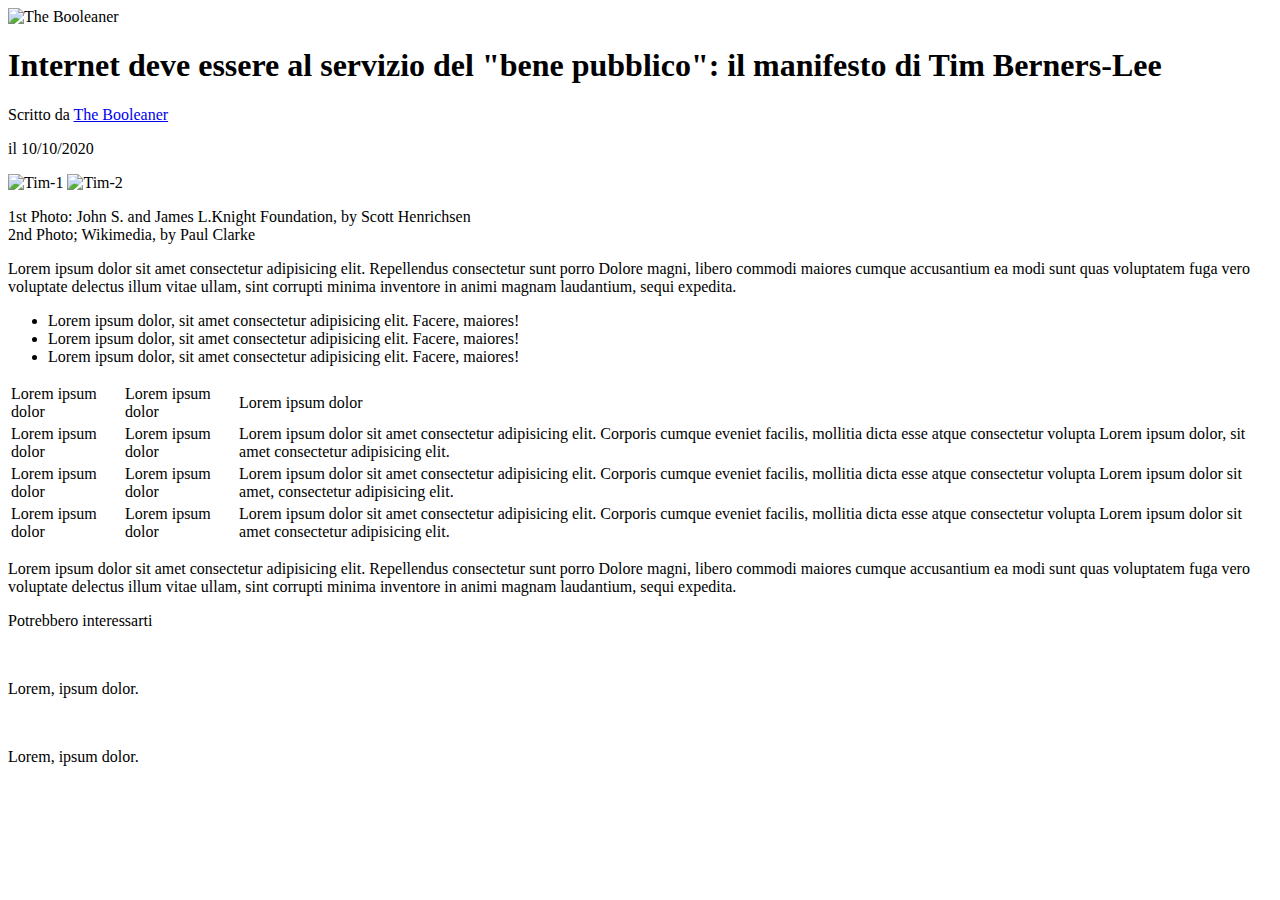
==== Bonus/index.html @ 6704ad4d "Add Bonus" ====
<!DOCTYPE html>
<html lang="en">

<head>
    <meta charset="UTF-8">
    <meta name="viewport" content="width=device-width, initial-scale=1.0">
    <title>The Booleaner</title>
    <link rel="stylesheet" href="style.css">
</head>

<body>

    <header>
        <!-- Logo -->
        <img id="logo" src="img/logo.svg" alt="The Booleaner">

    </header>

    <main>

        <!-- Testata Articolo -->

        <h1>Internet deve essere al servizio del "bene pubblico": il manifesto di Tim Berners-Lee</h1>

        <!-- Indirizzo The Booleaner -->

        <span id="booleanText">Scritto da <a href="#">The Booleaner</a></span>

        <p id="data">il 10/10/2020</p>

    </main>

    <section>

        <!-- Immagini di Tim Berners-Lee -->



        <img src="img/tim-1.jpg" alt="Tim-1">

        <img src="img/tim-2.jpg" alt="Tim-2">


        <!-- Informazioni -->

        <p id="info">1st Photo: John S. and James L.Knight Foundation, by Scott Henrichsen <br> 2nd Photo; Wikimedia, by
            Paul
            Clarke</p>

    </section>

    <!-- Testo 1 -->

    <section>

        <p class="text-col">Lorem ipsum dolor sit amet consectetur adipisicing elit. Repellendus consectetur sunt porro
            <span class="colorText">Dolore magni, libero commodi maiores cumque accusantium ea modi sunt quas</span>
            voluptatem fuga vero voluptate delectus illum vitae ullam, sint corrupti minima inventore in animi magnam
            laudantium, sequi expedita.
        </p>

    </section>

    <!-- Lista -->

    <section>

        <ul>
            <li>Lorem ipsum dolor, sit amet consectetur adipisicing elit. Facere, maiores!</li>
            <li>Lorem ipsum dolor, sit amet consectetur adipisicing elit. Facere, maiores!</li>
            <li>Lorem ipsum dolor, sit amet consectetur adipisicing elit. Facere, maiores!</li>
        </ul>

    </section>

    <!-- Table -->

    <section>

        <table>
            <thead>
                <tr id="lineOne">
                    <td>Lorem ipsum dolor</td>
                    <td>Lorem ipsum dolor</td>
                    <td>Lorem ipsum dolor</td>
                </tr>
            </thead>
            <tbody>
                <tr class="line">
                    <td>Lorem ipsum dolor</td>
                    <td>Lorem ipsum dolor</td>
                    <td>Lorem ipsum dolor sit amet consectetur adipisicing elit. Corporis cumque eveniet facilis,
                        mollitia dicta esse atque consectetur volupta Lorem ipsum dolor, sit amet consectetur
                        adipisicing elit. </td>
                </tr>
                <tr>
                    <td>Lorem ipsum dolor</td>
                    <td>Lorem ipsum dolor</td>
                    <td>Lorem ipsum dolor sit amet consectetur adipisicing elit. Corporis cumque eveniet facilis,
                        mollitia dicta esse atque consectetur volupta Lorem ipsum dolor sit amet, consectetur
                        adipisicing elit. </td>
                </tr>
                <tr class="line">
                    <td>Lorem ipsum dolor</td>
                    <td>Lorem ipsum dolor</td>
                    <td>Lorem ipsum dolor sit amet consectetur adipisicing elit. Corporis cumque eveniet facilis,
                        mollitia dicta esse atque consectetur volupta Lorem ipsum dolor sit amet consectetur adipisicing
                        elit.</td>
                </tr>
            </tbody>

        </table>

    </section>

    <!-- Testo 2 -->

    <section>

        <p class="text-col">Lorem ipsum dolor sit amet consectetur adipisicing elit. Repellendus consectetur sunt porro
            <span class="colorText">Dolore magni, libero commodi maiores cumque accusantium ea modi sunt quas</span>
            voluptatem fuga vero voluptate delectus illum vitae ullam, sint corrupti minima inventore in animi magnam
            laudantium, sequi expedita.
        </p>

    </section>

    <footer>

        <p id="textFoot">Potrebbero interessarti</p>


        <!-- Immagini Footer -->

        <div id="img-first">
            <img src="img/monitor.jpg" alt="">
        </div>
        <div id="textOne">
            <p>Lorem, ipsum dolor.</p>
        </div>


        <div id="img-second">
            <img src="img/graph.jpg" alt="">
        </div>
        <div id="textTwo">
            <p>Lorem, ipsum dolor.</p>
        </div>


    </footer>

</body>

</html>
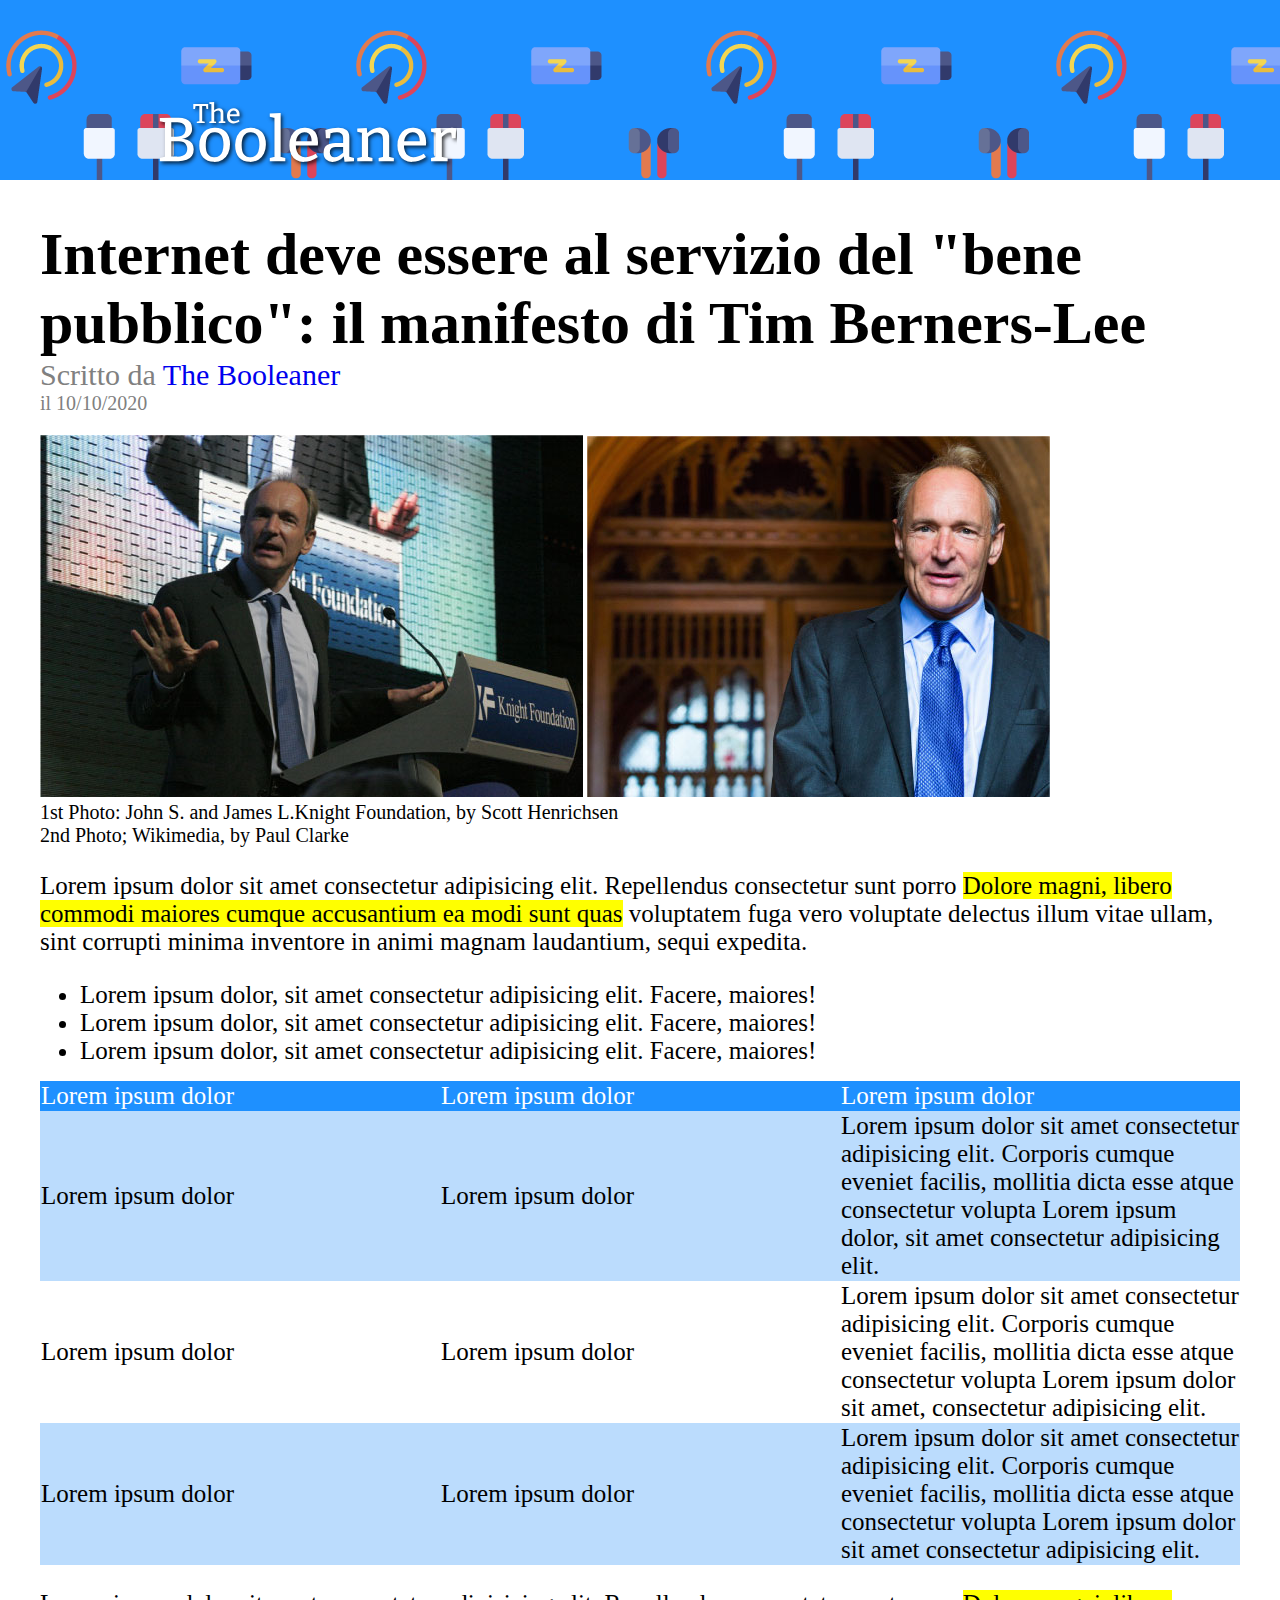
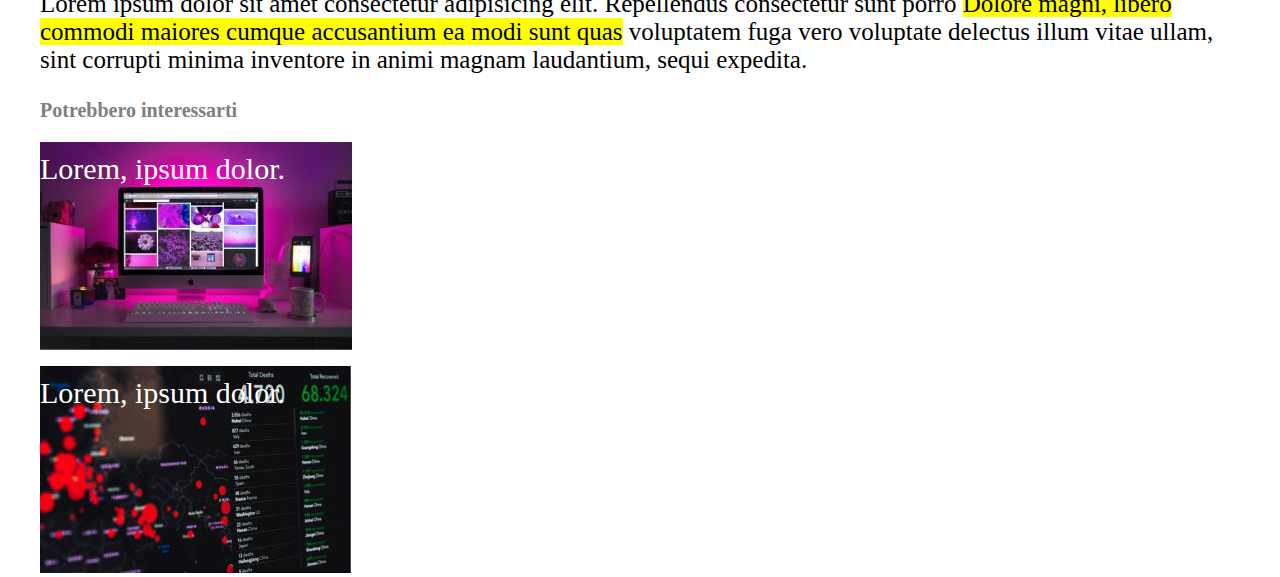
==== commit 9f63a78a: "ADD BONUS" ====
--- a/Bonus/index.html
+++ b/Bonus/index.html
@@ -5,150 +5,171 @@
     <meta charset="UTF-8">
     <meta name="viewport" content="width=device-width, initial-scale=1.0">
     <title>The Booleaner</title>
-    <link rel="stylesheet" href="style.css">
+    <link rel="stylesheet" href="style-Bonus.css">
 </head>
 
 <body>
 
     <header>
+
         <!-- Logo -->
         <img id="logo" src="img/logo.svg" alt="The Booleaner">
 
     </header>
 
-    <main>
+    <!-- Bonus -->
+    <div id="content">
 
-        <!-- Testata Articolo -->
 
-        <h1>Internet deve essere al servizio del "bene pubblico": il manifesto di Tim Berners-Lee</h1>
+        <main>
 
-        <!-- Indirizzo The Booleaner -->
+            <!-- Testata Articolo -->
 
-        <span id="booleanText">Scritto da <a href="#">The Booleaner</a></span>
+            <h1>Internet deve essere al servizio del "bene pubblico": il manifesto di Tim Berners-Lee</h1>
 
-        <p id="data">il 10/10/2020</p>
+            <!-- Indirizzo The Booleaner -->
 
-    </main>
+            <span id="booleanText">Scritto da <a href="#">The Booleaner</a></span>
 
-    <section>
+            <p id="data">il 10/10/2020</p>
 
-        <!-- Immagini di Tim Berners-Lee -->
+        </main>
+
+        <section>
+
+            <!-- Immagini di Tim Berners-Lee -->
 
 
 
-        <img src="img/tim-1.jpg" alt="Tim-1">
+            <img src="img/tim-1.jpg" alt="Tim-1">
 
-        <img src="img/tim-2.jpg" alt="Tim-2">
+            <img src="img/tim-2.jpg" alt="Tim-2">
 
 
-        <!-- Informazioni -->
+            <!-- Informazioni -->
 
-        <p id="info">1st Photo: John S. and James L.Knight Foundation, by Scott Henrichsen <br> 2nd Photo; Wikimedia, by
-            Paul
-            Clarke</p>
+            <p id="info">1st Photo: John S. and James L.Knight Foundation, by Scott Henrichsen <br> 2nd Photo;
+                Wikimedia, by
+                Paul
+                Clarke</p>
 
-    </section>
+        </section>
 
-    <!-- Testo 1 -->
+        <!-- Testo 1 -->
 
-    <section>
+        <section>
 
-        <p class="text-col">Lorem ipsum dolor sit amet consectetur adipisicing elit. Repellendus consectetur sunt porro
-            <span class="colorText">Dolore magni, libero commodi maiores cumque accusantium ea modi sunt quas</span>
-            voluptatem fuga vero voluptate delectus illum vitae ullam, sint corrupti minima inventore in animi magnam
-            laudantium, sequi expedita.
-        </p>
+            <p class="text-col">Lorem ipsum dolor sit amet consectetur adipisicing elit. Repellendus consectetur
+                sunt
+                porro
+                <span class="colorText">Dolore magni, libero commodi maiores cumque accusantium ea modi sunt
+                    quas</span>
+                voluptatem fuga vero voluptate delectus illum vitae ullam, sint corrupti minima inventore in animi
+                magnam
+                laudantium, sequi expedita.
+            </p>
 
-    </section>
+        </section>
 
-    <!-- Lista -->
+        <!-- Lista -->
 
-    <section>
+        <section>
 
-        <ul>
-            <li>Lorem ipsum dolor, sit amet consectetur adipisicing elit. Facere, maiores!</li>
-            <li>Lorem ipsum dolor, sit amet consectetur adipisicing elit. Facere, maiores!</li>
-            <li>Lorem ipsum dolor, sit amet consectetur adipisicing elit. Facere, maiores!</li>
-        </ul>
+            <ul>
+                <li>Lorem ipsum dolor, sit amet consectetur adipisicing elit. Facere, maiores!</li>
+                <li>Lorem ipsum dolor, sit amet consectetur adipisicing elit. Facere, maiores!</li>
+                <li>Lorem ipsum dolor, sit amet consectetur adipisicing elit. Facere, maiores!</li>
+            </ul>
 
-    </section>
+        </section>
 
-    <!-- Table -->
+        <!-- Table -->
 
-    <section>
+        <section>
 
-        <table>
-            <thead>
-                <tr id="lineOne">
-                    <td>Lorem ipsum dolor</td>
-                    <td>Lorem ipsum dolor</td>
-                    <td>Lorem ipsum dolor</td>
-                </tr>
-            </thead>
-            <tbody>
-                <tr class="line">
-                    <td>Lorem ipsum dolor</td>
-                    <td>Lorem ipsum dolor</td>
-                    <td>Lorem ipsum dolor sit amet consectetur adipisicing elit. Corporis cumque eveniet facilis,
-                        mollitia dicta esse atque consectetur volupta Lorem ipsum dolor, sit amet consectetur
-                        adipisicing elit. </td>
-                </tr>
-                <tr>
-                    <td>Lorem ipsum dolor</td>
-                    <td>Lorem ipsum dolor</td>
-                    <td>Lorem ipsum dolor sit amet consectetur adipisicing elit. Corporis cumque eveniet facilis,
-                        mollitia dicta esse atque consectetur volupta Lorem ipsum dolor sit amet, consectetur
-                        adipisicing elit. </td>
-                </tr>
-                <tr class="line">
-                    <td>Lorem ipsum dolor</td>
-                    <td>Lorem ipsum dolor</td>
-                    <td>Lorem ipsum dolor sit amet consectetur adipisicing elit. Corporis cumque eveniet facilis,
-                        mollitia dicta esse atque consectetur volupta Lorem ipsum dolor sit amet consectetur adipisicing
-                        elit.</td>
-                </tr>
-            </tbody>
+            <table>
+                <thead>
+                    <tr id="lineOne">
+                        <td>Lorem ipsum dolor</td>
+                        <td>Lorem ipsum dolor</td>
+                        <td>Lorem ipsum dolor</td>
+                    </tr>
+                </thead>
+                <tbody>
+                    <tr class="line">
+                        <td>Lorem ipsum dolor</td>
+                        <td>Lorem ipsum dolor</td>
+                        <td>Lorem ipsum dolor sit amet consectetur adipisicing elit. Corporis cumque eveniet
+                            facilis,
+                            mollitia dicta esse atque consectetur volupta Lorem ipsum dolor, sit amet consectetur
+                            adipisicing elit. </td>
+                    </tr>
+                    <tr>
+                        <td>Lorem ipsum dolor</td>
+                        <td>Lorem ipsum dolor</td>
+                        <td>Lorem ipsum dolor sit amet consectetur adipisicing elit. Corporis cumque eveniet
+                            facilis,
+                            mollitia dicta esse atque consectetur volupta Lorem ipsum dolor sit amet, consectetur
+                            adipisicing elit. </td>
+                    </tr>
+                    <tr class="line">
+                        <td>Lorem ipsum dolor</td>
+                        <td>Lorem ipsum dolor</td>
+                        <td>Lorem ipsum dolor sit amet consectetur adipisicing elit. Corporis cumque eveniet
+                            facilis,
+                            mollitia dicta esse atque consectetur volupta Lorem ipsum dolor sit amet consectetur
+                            adipisicing
+                            elit.</td>
+                    </tr>
+                </tbody>
 
-        </table>
+            </table>
 
-    </section>
+        </section>
 
-    <!-- Testo 2 -->
+        <!-- Testo 2 -->
 
-    <section>
+        <section>
 
-        <p class="text-col">Lorem ipsum dolor sit amet consectetur adipisicing elit. Repellendus consectetur sunt porro
-            <span class="colorText">Dolore magni, libero commodi maiores cumque accusantium ea modi sunt quas</span>
-            voluptatem fuga vero voluptate delectus illum vitae ullam, sint corrupti minima inventore in animi magnam
-            laudantium, sequi expedita.
-        </p>
+            <p class="text-col">Lorem ipsum dolor sit amet consectetur adipisicing elit. Repellendus consectetur
+                sunt
+                porro
+                <span class="colorText">Dolore magni, libero commodi maiores cumque accusantium ea modi sunt
+                    quas</span>
+                voluptatem fuga vero voluptate delectus illum vitae ullam, sint corrupti minima inventore in animi
+                magnam
+                laudantium, sequi expedita.
+            </p>
 
-    </section>
+        </section>
 
-    <footer>
+        <footer>
 
-        <p id="textFoot">Potrebbero interessarti</p>
+            <p id="textFoot">Potrebbero interessarti</p>
 
 
-        <!-- Immagini Footer -->
+            <!-- Immagini Footer -->
 
-        <div id="img-first">
-            <img src="img/monitor.jpg" alt="">
-        </div>
-        <div id="textOne">
-            <p>Lorem, ipsum dolor.</p>
-        </div>
+            <div id="img-first">
+                <img src="img/monitor.jpg" alt="">
+            </div>
+            <div id="textOne">
+                <p>Lorem, ipsum dolor.</p>
+            </div>
 
 
-        <div id="img-second">
-            <img src="img/graph.jpg" alt="">
-        </div>
-        <div id="textTwo">
-            <p>Lorem, ipsum dolor.</p>
-        </div>
+            <div id="img-second">
+                <img src="img/graph.jpg" alt="">
+            </div>
+            <div id="textTwo">
+                <p>Lorem, ipsum dolor.</p>
+            </div>
 
 
-    </footer>
+        </footer>
+
+    </div>
+
 
 </body>
 
--- a/Bonus/style-Bonus.css
+++ b/Bonus/style-Bonus.css
@@ -0,0 +1,129 @@
+body {
+    margin: 0;
+    padding: 0;
+    box-sizing: border-box;
+}
+
+/* Bonus */
+
+#content {
+    margin: 0 auto;
+    max-width: 1200px;
+}
+
+/* BACKGROUND "IMG" HEADER */
+
+header {
+    height: 180px;
+    background-image: url("img/pattern.png");
+    background-color: dodgerblue;
+}
+
+/* Logo */
+
+#logo {
+    width: 300px;
+    margin-top: 100px;
+    margin-left: 157px;
+}
+
+/* Intestazione */
+
+h1 {
+    font-size: 60px;
+    margin-bottom: 0;
+}
+
+#booleanText {
+    color: gray;
+    font-size: 30px;
+}
+
+a {
+    text-decoration: none;
+}
+
+#data {
+    color: gray;
+    font-size: 20px;
+    margin-top: 0;
+}
+
+
+/* Informazioni */
+
+#info {
+    margin-top: 0;
+    font-size: 20px;
+}
+
+/* Testo e colore 1 e 2 */
+
+.text-col {
+    font-size: 25px;
+}
+
+.colorText {
+    background-color: yellow;
+}
+
+/* Lista */
+
+li {
+    font-size: 25px;
+}
+
+/* Table and color fix */
+
+table {
+    border-collapse: collapse;
+    font-size: 25px;
+}
+
+td {
+    width: 30%;
+}
+
+#lineOne {
+    color: white;
+    background-color: dodgerblue;
+}
+
+.line {
+    background-color: rgb(187, 220, 253);
+}
+
+/* Text Footer */
+
+#textFoot {
+    color: gray;
+    font-weight: 700;
+    font-size: 20px;
+}
+
+/* Img footer */
+
+#img-first {
+    position: absolute;
+}
+
+#textOne {
+    color: white;
+    font-size: 30px;
+    position: relative;
+    left: 0;
+    top: 0;
+}
+
+#img-second {
+    position: absolute;
+    margin-top: 150px;
+}
+
+#textTwo {
+    color: white;
+    font-size: 30px;
+    position: relative;
+    top: 160px;
+
+}